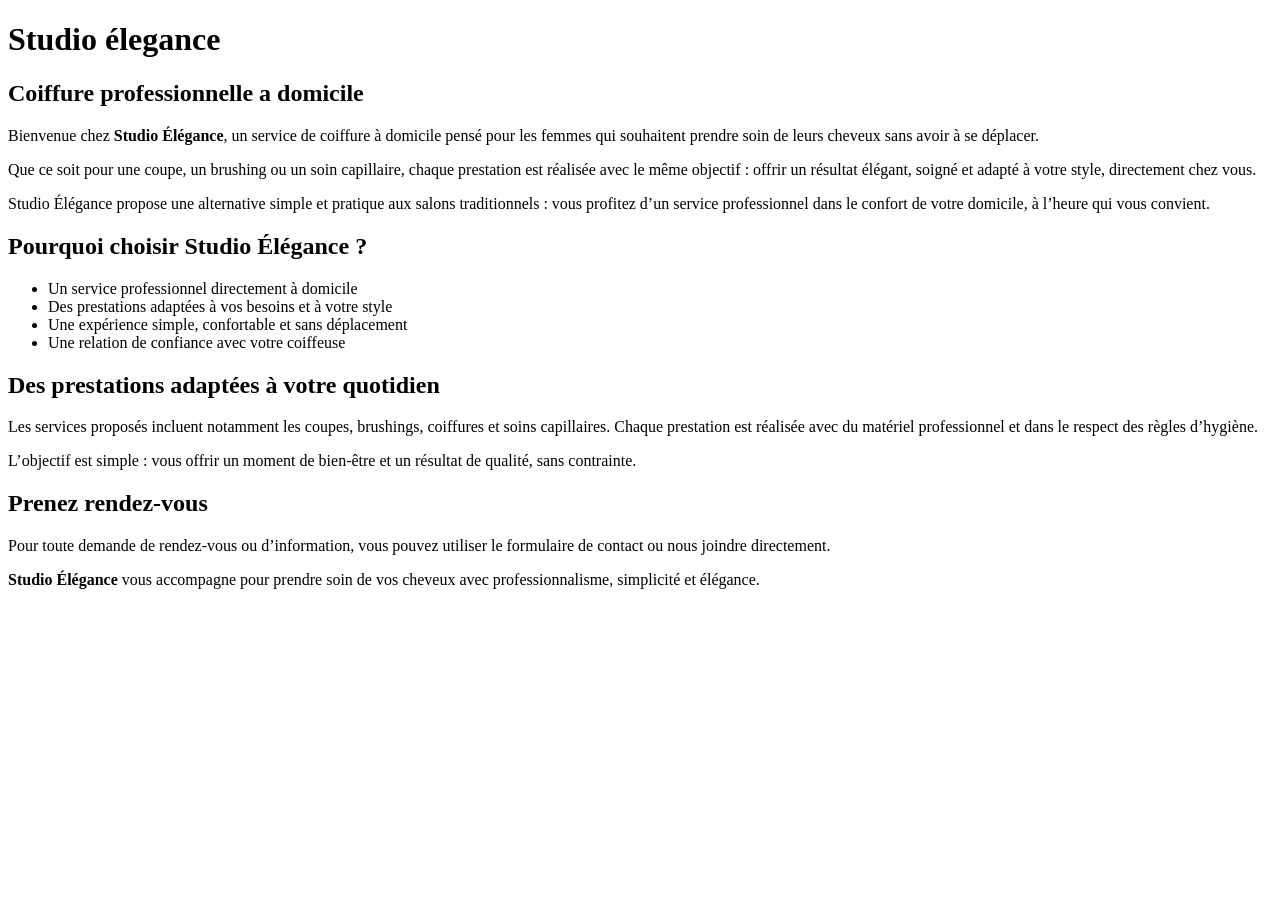
==== index.html @ 261733e8 "first commit of the day" ====
<!doctype html>
<html lang="en">
  <head>
    <meta charset="UTF-8" />
    <meta name="viewport" content="width=device-width, initial-scale=1.0" />
    <title>Studio élegance</title>
  </head>
  <body>
    <main>
      <h1>Studio élegance</h1>
      <h2>Coiffure professionnelle a domicile</h2>

      <p>
        Bienvenue chez <strong>Studio Élégance</strong>, un service de coiffure
        à domicile pensé pour les femmes qui souhaitent prendre soin de leurs
        cheveux sans avoir à se déplacer.
      </p>

      <p>
        Que ce soit pour une coupe, un brushing ou un soin capillaire, chaque
        prestation est réalisée avec le même objectif : offrir un résultat
        élégant, soigné et adapté à votre style, directement chez vous.
      </p>

      <p>
        Studio Élégance propose une alternative simple et pratique aux salons
        traditionnels : vous profitez d’un service professionnel dans le confort
        de votre domicile, à l’heure qui vous convient.
      </p>

      <h2>Pourquoi choisir Studio Élégance ?</h2>

      <ul>
        <li>Un service professionnel directement à domicile</li>
        <li>Des prestations adaptées à vos besoins et à votre style</li>
        <li>Une expérience simple, confortable et sans déplacement</li>
        <li>Une relation de confiance avec votre coiffeuse</li>
      </ul>

      <h2>Des prestations adaptées à votre quotidien</h2>

      <p>
        Les services proposés incluent notamment les coupes, brushings,
        coiffures et soins capillaires. Chaque prestation est réalisée avec du
        matériel professionnel et dans le respect des règles d’hygiène.
      </p>

      <p>
        L’objectif est simple : vous offrir un moment de bien-être et un
        résultat de qualité, sans contrainte.
      </p>

      <h2>Prenez rendez-vous</h2>

      <p>
        Pour toute demande de rendez-vous ou d’information, vous pouvez utiliser
        le formulaire de contact ou nous joindre directement.
      </p>

      <p>
        <strong>Studio Élégance</strong> vous accompagne pour prendre soin de
        vos cheveux avec professionnalisme, simplicité et élégance.
      </p>
    </main>
  </body>
</html>
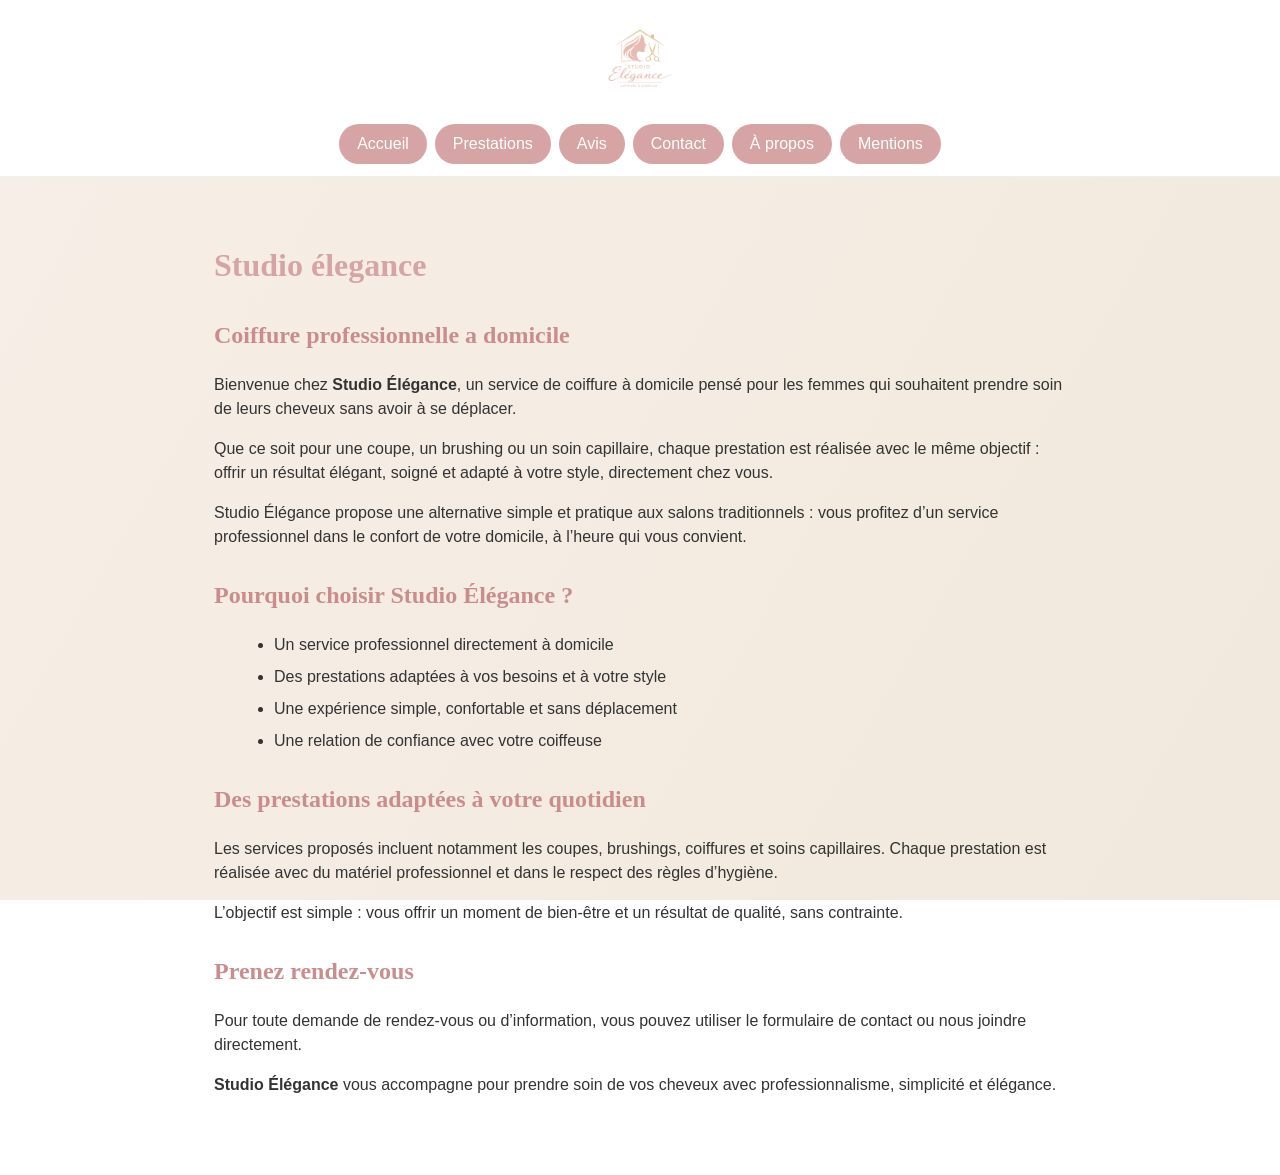
==== commit 84943bf5: "fin du projet" ====
--- a/index.html
+++ b/index.html
@@ -4,10 +4,24 @@
     <meta charset="UTF-8" />
     <meta name="viewport" content="width=device-width, initial-scale=1.0" />
     <title>Studio élegance</title>
+    <link rel="stylesheet" href="style.css" />
+    <link rel="icon" href="Asset/symbole.png" />
+    <script src="script.js" defer></script>
   </head>
   <body>
+    <header>
+      <img src="Asset/logo.webp" alt="Studio Élégance" class="site-logo" />
+      <nav aria-label="Menu principal">
+        <a class="btn" href="index.html">Accueil</a>
+        <a class="btn" href="prestation.html">Prestations</a>
+        <a class="btn" href="avis.html">Avis</a>
+        <a class="btn" href="contact.html">Contact</a>
+        <a class="btn" href="apropos.html">À propos</a>
+        <a class="btn" href="Mentions%20Légales/ml.html">Mentions</a>
+      </nav>
+    </header>
     <main>
-      <h1>Studio élegance</h1>
+      <h1 id="main-title">Studio élegance</h1>
       <h2>Coiffure professionnelle a domicile</h2>
 
       <p>
--- a/style.css
+++ b/style.css
@@ -0,0 +1,174 @@
+html {
+  box-sizing: border-box;
+}
+*,
+*::before,
+*::after {
+  box-sizing: inherit;
+}
+
+body {
+  font-family:
+    -apple-system, BlinkMacSystemFont, "Segoe UI", Roboto, "Helvetica Neue",
+    Arial;
+  line-height: 1.5;
+  color: #333;
+  margin: 0;
+  padding: 0;
+  -webkit-font-smoothing: antialiased;
+  background: linear-gradient(120deg, #f7efe7 0%, #efe6d9 45%, #fbf8f3 100%);
+  background-size: 300% 300%;
+  background-attachment: fixed;
+  animation: gradientBG 14s ease infinite;
+}
+
+main {
+  max-width: 900px;
+  margin: 40px auto;
+  padding: 24px;
+}
+
+header {
+  background: #fff;
+  padding: 12px 20px;
+  border-bottom: 1px solid #eee;
+  display: flex;
+  flex-direction: column;
+  align-items: center;
+  justify-content: center;
+  gap: 12px;
+}
+.site-logo {
+  height: 100px;
+  width: auto;
+  margin: 0 auto;
+  display: block;
+}
+nav {
+  display: flex;
+  gap: 8px;
+  align-items: center;
+  justify-content: center;
+  flex-wrap: wrap;
+}
+
+a.btn {
+  display: inline-block;
+  padding: 8px 18px;
+  border-radius: 24px;
+  background-color: #d6a4a4;
+  color: white;
+  text-decoration: none;
+  transition:
+    transform 0.15s ease,
+    background-color 0.15s ease;
+}
+a.btn:hover {
+  background-color: #c98d8d;
+  transform: translateY(-1px);
+}
+
+h1,
+#main-title {
+  font-family: "Playfair Display", serif;
+  color: #d6a4a4;
+  margin: 0 0 12px 0;
+}
+h1 {
+  font-size: 2rem;
+}
+h2 {
+  font-family: "Playfair Display", serif;
+  color: #c98d8d;
+  margin-top: 28px;
+}
+
+.price {
+  font-weight: 600;
+  color: #7a4f4f;
+  margin-top: 8px;
+}
+.note {
+  font-size: 0.9rem;
+  color: #555;
+  margin-top: 12px;
+  font-style: italic;
+}
+
+p {
+  margin-bottom: 14px;
+}
+ul {
+  margin-left: 20px;
+}
+li {
+  margin-bottom: 8px;
+}
+
+form ul {
+  list-style: none;
+  padding: 0;
+  margin: 0 0 12px 0;
+}
+input[type="text"],
+input[type="email"],
+textarea {
+  width: 100%;
+  padding: 8px 10px;
+  border: 1px solid #e6e6e6;
+  border-radius: 6px;
+  margin-top: 6px;
+}
+button,
+input[type="submit"] {
+  padding: 10px 22px;
+  border: none;
+  border-radius: 22px;
+  background-color: #d6a4a4;
+  color: white;
+  cursor: pointer;
+}
+button:hover,
+input[type="submit"]:hover {
+  background-color: #c98d8d;
+}
+
+@media (max-width: 600px) {
+  main {
+    margin: 20px 12px;
+    padding: 16px;
+  }
+  a.btn {
+    padding: 8px 12px;
+  }
+}
+
+.sr-only {
+  position: absolute;
+  width: 1px;
+  height: 1px;
+  padding: 0;
+  margin: -1px;
+  overflow: hidden;
+  clip: rect(0, 0, 0, 0);
+  border: 0;
+}
+
+@keyframes gradientBG {
+  0% {
+    background-position: 0% 50%;
+  }
+  50% {
+    background-position: 100% 50%;
+  }
+  100% {
+    background-position: 0% 50%;
+  }
+}
+@media (prefers-reduced-motion: reduce) {
+  body {
+    animation: none;
+    background-size: auto;
+    background-attachment: scroll;
+  }
+}
